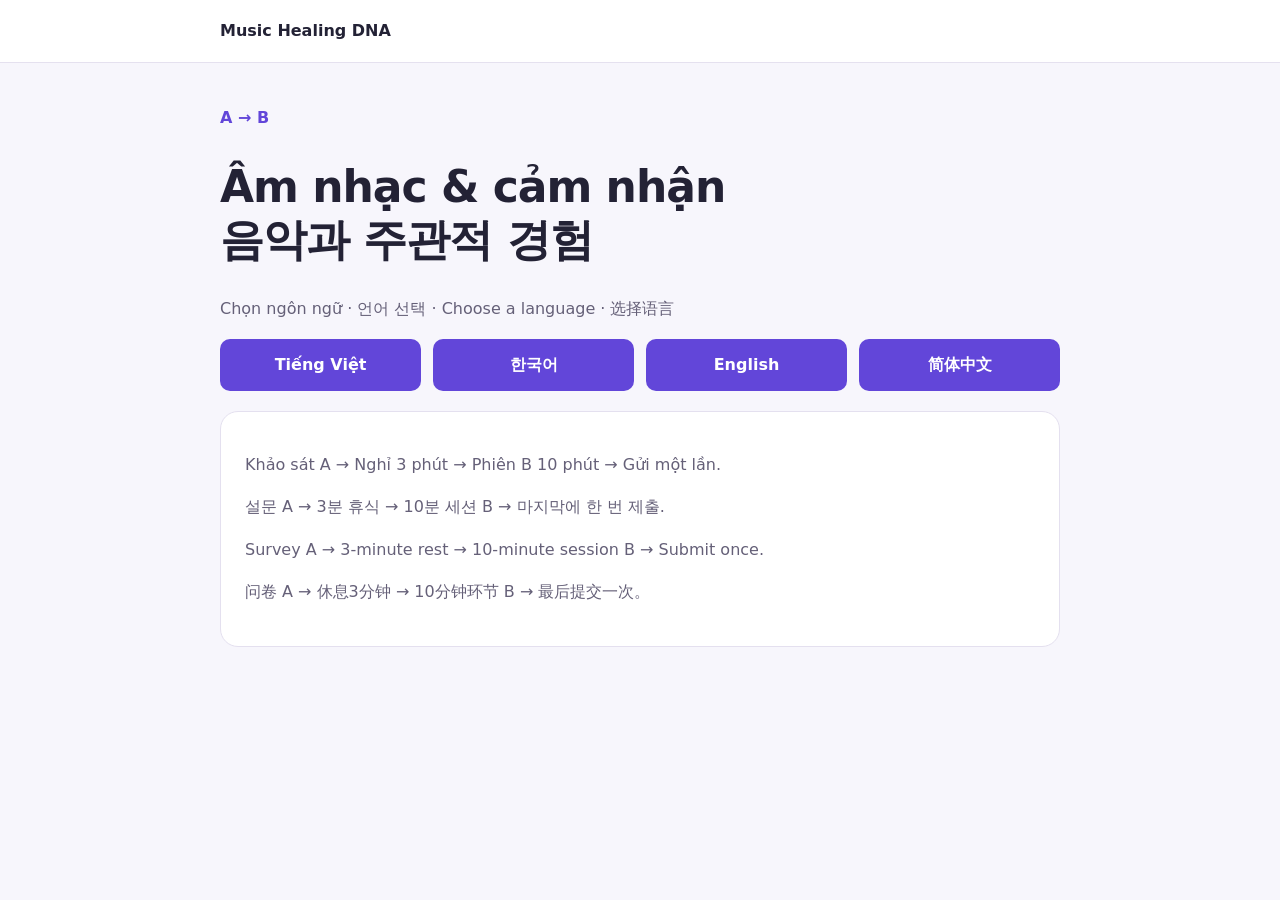
==== index.html @ 850145a5 "Combine survey A and listening B with four languages and manual result export" ====
<!doctype html><html lang="vi"><head><meta charset="utf-8"><meta name="viewport" content="width=device-width,initial-scale=1"><meta name="referrer" content="no-referrer"><title>Music Healing DNA · Language</title><link rel="stylesheet" href="assets/style.css"></head><body><header>Music Healing DNA</header><main><p class="progress-label">A → B</p><h1>Âm nhạc & cảm nhận<br>음악과 주관적 경험</h1><p>Chọn ngôn ngữ · 언어 선택 · Choose a language · 选择语言</p><div class="languages"><a class="button" lang="vi" href="a/index.html?lang=vi">Tiếng Việt</a><a class="button" lang="ko" href="a/index.html?lang=ko">한국어</a><a class="button" lang="en" href="a/index.html?lang=en">English</a><a class="button" lang="zh-Hans" href="a/index.html?lang=zh">简体中文</a></div><div class="card"><p>Khảo sát A → Nghỉ 3 phút → Phiên B 10 phút → Gửi một lần.</p><p>설문 A → 3분 휴식 → 10분 세션 B → 마지막에 한 번 제출.</p><p>Survey A → 3-minute rest → 10-minute session B → Submit once.</p><p>问卷 A → 休息3分钟 → 10分钟环节 B → 最后提交一次。</p></div></main><script>const p=new URLSearchParams(location.search);for(const a of document.querySelectorAll('.languages a')){const u=new URL(a.href);for(const k of ['condition','test'])if(p.has(k))u.searchParams.set(k,p.get(k));u.hash=location.hash;a.href=u.href}</script></body></html>
---- assets/style.css ----
:root{font-family:system-ui,-apple-system,"Segoe UI",sans-serif;color:#232235;background:#f7f6fc;line-height:1.65;--p:#6246d9}*{box-sizing:border-box}body{margin:0}header{background:white;border-bottom:1px solid #e5e1ef;padding:18px max(20px,calc((100vw - 840px)/2));font-weight:750}header a{color:inherit;text-decoration:none}main{max-width:880px;margin:42px auto;padding:0 20px 70px}h1{font-size:clamp(30px,6vw,44px);line-height:1.2;letter-spacing:-1px}h2{font-size:25px;line-height:1.4}p{color:#656078}.card,fieldset{background:#fff;border:1px solid #e4e0ef;border-radius:18px;padding:24px;margin:20px 0}fieldset{min-width:0}legend{font-weight:650;padding:0 8px;max-width:100%;overflow-wrap:anywhere}small,.hint{display:block;font-size:14px;color:#6f677f}.code{font-size:12px;color:var(--p);margin-right:10px}input,select,textarea,button{font:inherit}input[type=text],input[type=number],input[type=url],select,textarea{padding:12px;border:1px solid #aaa1bd;border-radius:10px;background:white;color:inherit;max-width:100%;width:100%}textarea{height:230px;font-family:monospace;font-size:13px}button,.button{border:0;border-radius:10px;padding:13px 20px;background:var(--p);color:white;font-weight:650;cursor:pointer;display:inline-block;text-decoration:none}button:disabled{opacity:.5;cursor:not-allowed}.secondary{background:#eee9ff;color:#49338f}.actions,.languages{display:flex;gap:12px;flex-wrap:wrap}.languages a{flex:1;min-width:140px;text-align:center}.choices{display:grid;grid-template-columns:repeat(auto-fit,minmax(155px,1fr));gap:10px}.choice{display:flex;align-items:center;gap:8px;padding:12px;border:1px solid #e3deed;border-radius:10px;cursor:pointer}.choice:has(input:checked){border-color:var(--p);background:#f1edff}.scale{grid-template-columns:repeat(6,1fr)}.scale .choice{justify-content:center;padding:10px 4px;gap:4px}.scale input{margin:0}.check{display:flex;gap:12px;align-items:start}.check input{margin-top:7px}.error{color:#a32135;white-space:pre-line}.notice{background:#fff1d9;color:#6e4d19;padding:16px;border-radius:12px}.timer{font-size:64px;text-align:center;font-variant-numeric:tabular-nums;color:var(--p);font-weight:700}progress{width:100%;height:12px;accent-color:var(--p)}[hidden]{display:none!important}:focus-visible{outline:3px solid #dc920a;outline-offset:4px}audio{width:100%}.progress-label{color:var(--p);font-weight:700}footer{font-size:13px;color:#777;padding:24px;text-align:center}@media(max-width:480px){main{margin-top:24px}fieldset,.card{padding:18px 14px}.scale{grid-template-columns:repeat(4,1fr)}button,.button{min-height:48px}.choices:not(.scale){grid-template-columns:1fr}}
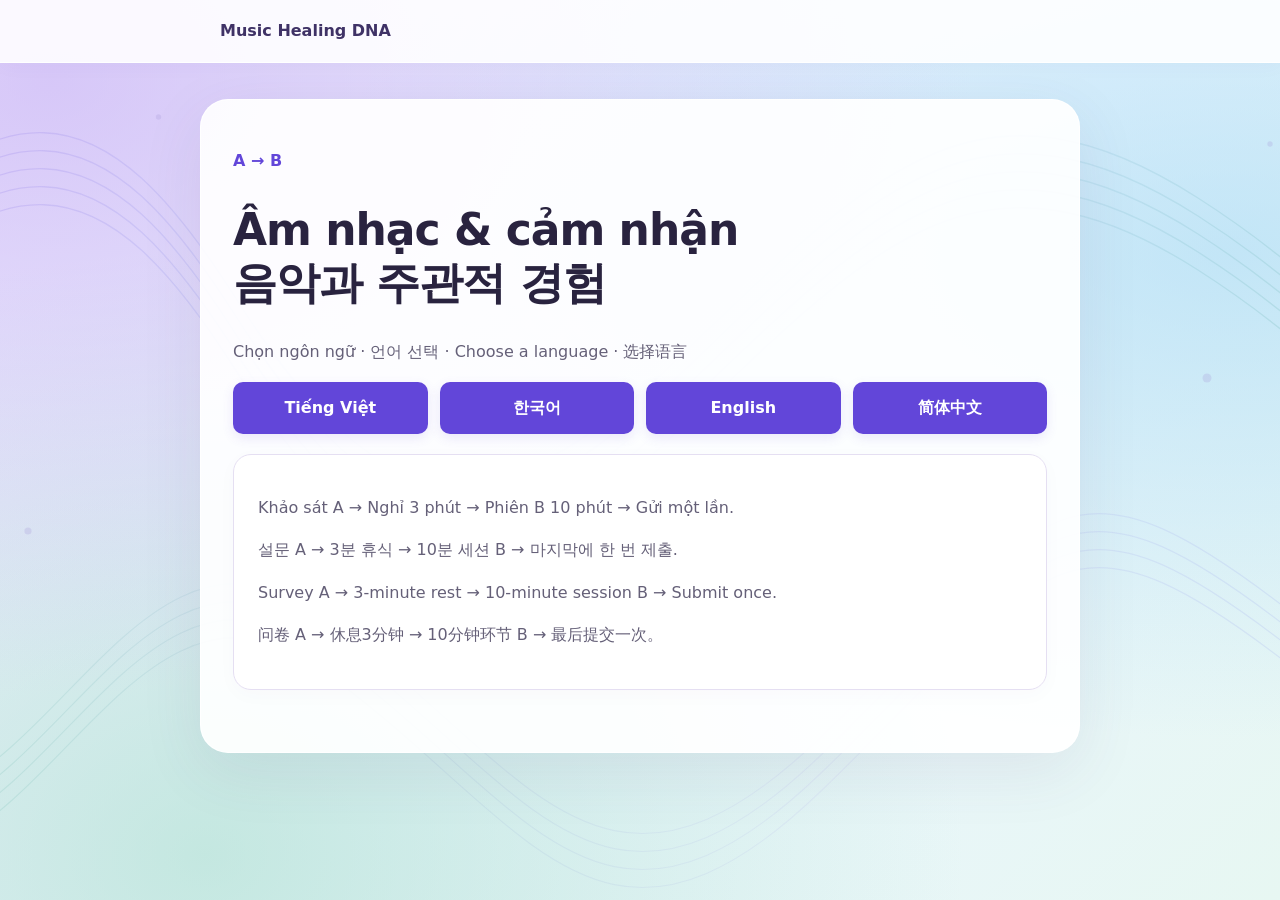
==== commit f7a82e63: "Refresh stylesheet references so visitors receive the new aurora design" ====
--- a/index.html
+++ b/index.html
@@ -1 +1 @@
-<!doctype html><html lang="vi"><head><meta charset="utf-8"><meta name="viewport" content="width=device-width,initial-scale=1"><meta name="referrer" content="no-referrer"><title>Music Healing DNA · Language</title><link rel="stylesheet" href="assets/style.css"></head><body><header>Music Healing DNA</header><main><p class="progress-label">A → B</p><h1>Âm nhạc & cảm nhận<br>음악과 주관적 경험</h1><p>Chọn ngôn ngữ · 언어 선택 · Choose a language · 选择语言</p><div class="languages"><a class="button" lang="vi" href="a/index.html?lang=vi">Tiếng Việt</a><a class="button" lang="ko" href="a/index.html?lang=ko">한국어</a><a class="button" lang="en" href="a/index.html?lang=en">English</a><a class="button" lang="zh-Hans" href="a/index.html?lang=zh">简体中文</a></div><div class="card"><p>Khảo sát A → Nghỉ 3 phút → Phiên B 10 phút → Gửi một lần.</p><p>설문 A → 3분 휴식 → 10분 세션 B → 마지막에 한 번 제출.</p><p>Survey A → 3-minute rest → 10-minute session B → Submit once.</p><p>问卷 A → 休息3分钟 → 10分钟环节 B → 最后提交一次。</p></div></main><script>const p=new URLSearchParams(location.search);for(const a of document.querySelectorAll('.languages a')){const u=new URL(a.href);for(const k of ['condition','test'])if(p.has(k))u.searchParams.set(k,p.get(k));u.hash=location.hash;a.href=u.href}</script></body></html>+<!doctype html><html lang="vi"><head><meta charset="utf-8"><meta name="viewport" content="width=device-width,initial-scale=1"><meta name="referrer" content="no-referrer"><title>Music Healing DNA · Language</title><link rel="stylesheet" href="assets/style.css?v=aurora-1"></head><body><header>Music Healing DNA</header><main><p class="progress-label">A → B</p><h1>Âm nhạc & cảm nhận<br>음악과 주관적 경험</h1><p>Chọn ngôn ngữ · 언어 선택 · Choose a language · 选择语言</p><div class="languages"><a class="button" lang="vi" href="a/index.html?lang=vi">Tiếng Việt</a><a class="button" lang="ko" href="a/index.html?lang=ko">한국어</a><a class="button" lang="en" href="a/index.html?lang=en">English</a><a class="button" lang="zh-Hans" href="a/index.html?lang=zh">简体中文</a></div><div class="card"><p>Khảo sát A → Nghỉ 3 phút → Phiên B 10 phút → Gửi một lần.</p><p>설문 A → 3분 휴식 → 10분 세션 B → 마지막에 한 번 제출.</p><p>Survey A → 3-minute rest → 10-minute session B → Submit once.</p><p>问卷 A → 休息3分钟 → 10分钟环节 B → 最后提交一次。</p></div></main><script>const p=new URLSearchParams(location.search);for(const a of document.querySelectorAll('.languages a')){const u=new URL(a.href);for(const k of ['condition','test'])if(p.has(k))u.searchParams.set(k,p.get(k));u.hash=location.hash;a.href=u.href}</script></body></html>
--- a/assets/style.css
+++ b/assets/style.css
@@ -1 +1,35 @@
-:root{font-family:system-ui,-apple-system,"Segoe UI",sans-serif;color:#232235;background:#f7f6fc;line-height:1.65;--p:#6246d9}*{box-sizing:border-box}body{margin:0}header{background:white;border-bottom:1px solid #e5e1ef;padding:18px max(20px,calc((100vw - 840px)/2));font-weight:750}header a{color:inherit;text-decoration:none}main{max-width:880px;margin:42px auto;padding:0 20px 70px}h1{font-size:clamp(30px,6vw,44px);line-height:1.2;letter-spacing:-1px}h2{font-size:25px;line-height:1.4}p{color:#656078}.card,fieldset{background:#fff;border:1px solid #e4e0ef;border-radius:18px;padding:24px;margin:20px 0}fieldset{min-width:0}legend{font-weight:650;padding:0 8px;max-width:100%;overflow-wrap:anywhere}small,.hint{display:block;font-size:14px;color:#6f677f}.code{font-size:12px;color:var(--p);margin-right:10px}input,select,textarea,button{font:inherit}input[type=text],input[type=number],input[type=url],select,textarea{padding:12px;border:1px solid #aaa1bd;border-radius:10px;background:white;color:inherit;max-width:100%;width:100%}textarea{height:230px;font-family:monospace;font-size:13px}button,.button{border:0;border-radius:10px;padding:13px 20px;background:var(--p);color:white;font-weight:650;cursor:pointer;display:inline-block;text-decoration:none}button:disabled{opacity:.5;cursor:not-allowed}.secondary{background:#eee9ff;color:#49338f}.actions,.languages{display:flex;gap:12px;flex-wrap:wrap}.languages a{flex:1;min-width:140px;text-align:center}.choices{display:grid;grid-template-columns:repeat(auto-fit,minmax(155px,1fr));gap:10px}.choice{display:flex;align-items:center;gap:8px;padding:12px;border:1px solid #e3deed;border-radius:10px;cursor:pointer}.choice:has(input:checked){border-color:var(--p);background:#f1edff}.scale{grid-template-columns:repeat(6,1fr)}.scale .choice{justify-content:center;padding:10px 4px;gap:4px}.scale input{margin:0}.check{display:flex;gap:12px;align-items:start}.check input{margin-top:7px}.error{color:#a32135;white-space:pre-line}.notice{background:#fff1d9;color:#6e4d19;padding:16px;border-radius:12px}.timer{font-size:64px;text-align:center;font-variant-numeric:tabular-nums;color:var(--p);font-weight:700}progress{width:100%;height:12px;accent-color:var(--p)}[hidden]{display:none!important}:focus-visible{outline:3px solid #dc920a;outline-offset:4px}audio{width:100%}.progress-label{color:var(--p);font-weight:700}footer{font-size:13px;color:#777;padding:24px;text-align:center}@media(max-width:480px){main{margin-top:24px}fieldset,.card{padding:18px 14px}.scale{grid-template-columns:repeat(4,1fr)}button,.button{min-height:48px}.choices:not(.scale){grid-template-columns:1fr}}
+:root{font-family:system-ui,-apple-system,"Segoe UI",sans-serif;color:#232235;background:#f7f6fc;line-height:1.65;--p:#6246d9}*{box-sizing:border-box}body{margin:0}header{background:white;border-bottom:1px solid #e5e1ef;padding:18px max(20px,calc((100vw - 840px)/2));font-weight:750}header a{color:inherit;text-decoration:none}main{max-width:880px;margin:42px auto;padding:0 20px 70px}h1{font-size:clamp(30px,6vw,44px);line-height:1.2;letter-spacing:-1px}h2{font-size:25px;line-height:1.4}p{color:#656078}.card,fieldset{background:#fff;border:1px solid #e4e0ef;border-radius:18px;padding:24px;margin:20px 0}fieldset{min-width:0}legend{font-weight:650;padding:0 8px;max-width:100%;overflow-wrap:anywhere}small,.hint{display:block;font-size:14px;color:#6f677f}.code{font-size:12px;color:var(--p);margin-right:10px}input,select,textarea,button{font:inherit}input[type=text],input[type=number],input[type=url],select,textarea{padding:12px;border:1px solid #aaa1bd;border-radius:10px;background:white;color:inherit;max-width:100%;width:100%}textarea{min-height:160px;height:180px;resize:vertical;font:inherit}button,.button{border:0;border-radius:10px;padding:13px 20px;background:var(--p);color:white;font-weight:650;cursor:pointer;display:inline-block;text-decoration:none}button:disabled{opacity:.5;cursor:not-allowed}.secondary{background:#eee9ff;color:#49338f}.actions,.languages{display:flex;gap:12px;flex-wrap:wrap}.languages a{flex:1;min-width:140px;text-align:center}.choices{display:grid;grid-template-columns:repeat(auto-fit,minmax(155px,1fr));gap:10px}.choice{display:flex;align-items:center;gap:8px;padding:12px;border:1px solid #e3deed;border-radius:10px;cursor:pointer}.choice:has(input:checked){border-color:var(--p);background:#f1edff}.scale{grid-template-columns:repeat(6,1fr)}.scale .choice{justify-content:center;padding:10px 4px;gap:4px}.scale input{margin:0}.check{display:flex;gap:12px;align-items:start}.check input{margin-top:7px}.error{color:#a32135;white-space:pre-line}.notice{background:#fff1d9;color:#6e4d19;padding:16px;border-radius:12px}.timer{font-size:64px;text-align:center;font-variant-numeric:tabular-nums;color:var(--p);font-weight:700}progress{width:100%;height:12px;accent-color:var(--p)}[hidden]{display:none!important}:focus-visible{outline:3px solid #dc920a;outline-offset:4px}audio{width:100%}.progress-label{color:var(--p);font-weight:700}footer{font-size:13px;color:#777;padding:24px;text-align:center}@media(max-width:480px){main{margin-top:24px}fieldset,.card{padding:18px 14px}.scale{grid-template-columns:repeat(4,1fr)}button,.button{min-height:48px}.choices:not(.scale){grid-template-columns:1fr}}
+
+/* Aurora Music Waves: one calm, static background across survey conditions. */
+:root{background:#f3eeff}
+body{min-height:100vh;position:relative;isolation:isolate;background:#f3eeff}
+body::before{
+  content:"";position:fixed;inset:0;z-index:-1;pointer-events:none;
+  background-image:url("aurora-waves.svg"),
+    radial-gradient(ellipse at 4% 9%,rgba(199,177,244,.64),transparent 53%),
+    radial-gradient(ellipse at 96% 28%,rgba(172,220,244,.63),transparent 53%),
+    radial-gradient(ellipse at 16% 95%,rgba(168,222,202,.58),transparent 50%),
+    linear-gradient(135deg,#f3eeff 0%,#eaf5ff 54%,#e7f7f2 100%);
+  background-size:cover;background-position:center;background-repeat:no-repeat;
+}
+header{background:rgba(255,255,255,.88);border-bottom:1px solid rgba(255,255,255,.92);color:#3f3266;box-shadow:0 2px 20px rgba(85,64,139,.035)}
+main{
+  width:calc(100% - 40px);max-width:880px;margin:36px auto 64px;padding:32px 32px 42px;
+  background:rgba(255,255,255,.92);border:1px solid rgba(255,255,255,.97);border-radius:28px;
+  box-shadow:0 18px 64px rgba(74,62,116,.09);
+}
+h1,h2{color:#29233f}
+.card,fieldset{background:#fff;border-color:#e5dff2;box-shadow:0 5px 20px rgba(75,58,119,.025)}
+legend{background:#fff;border-radius:8px}
+button,.button{box-shadow:0 4px 12px rgba(98,70,217,.12)}
+button:enabled:hover,.button:hover{background:#563bc6}
+button.secondary:enabled:hover,.button.secondary:hover{background:#e4dcfb}
+.choice:hover{background:#faf8ff;border-color:#c7b8e6}
+.notice{border:1px solid #f4e5c8}
+@media(max-width:600px){
+  main{width:calc(100% - 24px);margin:20px auto 36px;padding:24px 18px 32px;border-radius:22px}
+  body::before{background-size:auto 100%,cover,cover,cover,cover}
+  header{padding:16px 20px}
+}
+@media(prefers-contrast:more){main,.card,fieldset,header{background:#fff}body::before{opacity:.3}.card,fieldset{border-color:#817293}}
+@media print{body{background:#fff}body::before{display:none}main{width:100%;margin:0;border:0;box-shadow:none;background:#fff}}
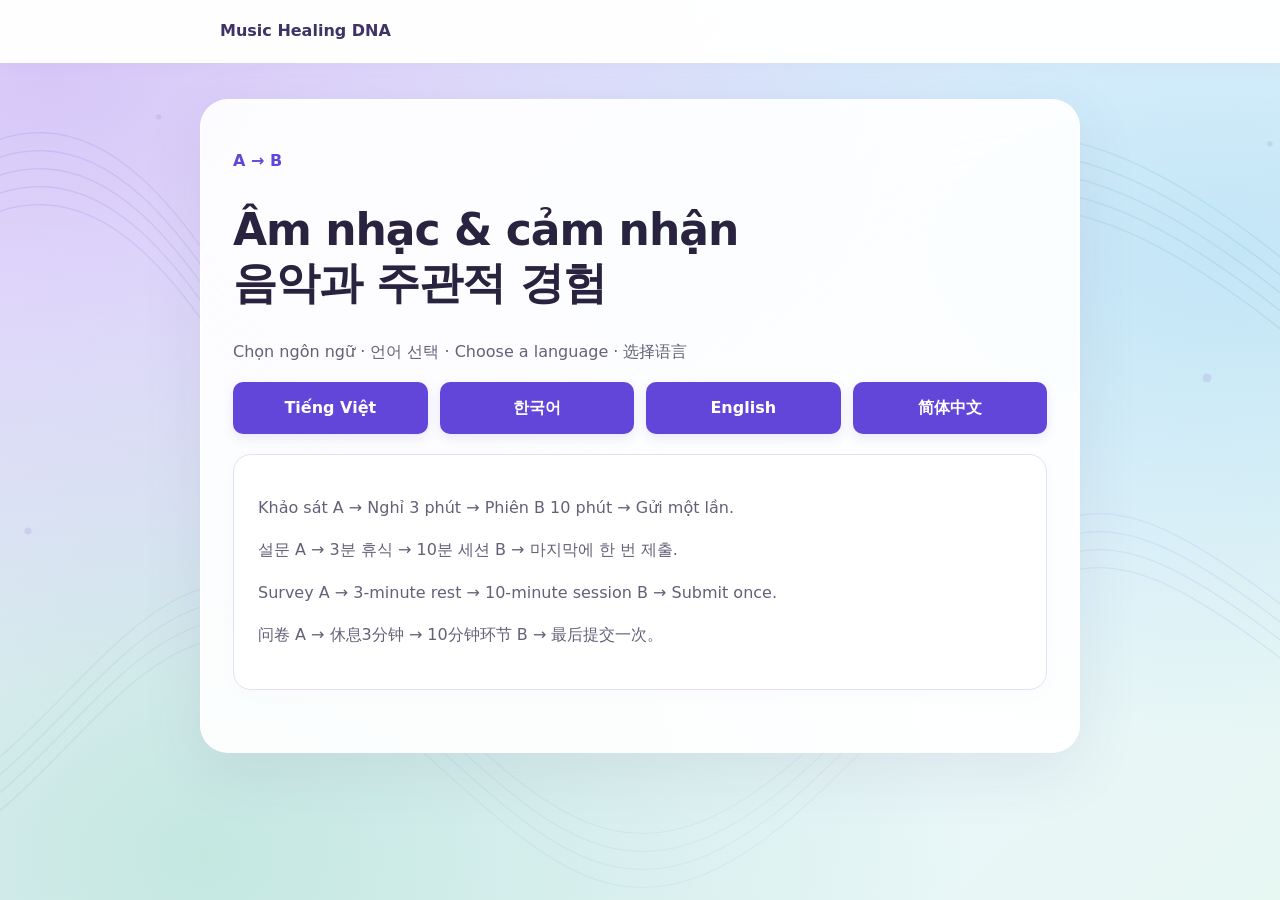
==== commit 43d9875b: "Restore persistent four-language controls with in-place translation preserving survey state" ====
--- a/index.html
+++ b/index.html
@@ -1 +1 @@
-<!doctype html><html lang="vi"><head><meta charset="utf-8"><meta name="viewport" content="width=device-width,initial-scale=1"><meta name="referrer" content="no-referrer"><title>Music Healing DNA · Language</title><link rel="stylesheet" href="assets/style.css?v=aurora-1"></head><body><header>Music Healing DNA</header><main><p class="progress-label">A → B</p><h1>Âm nhạc & cảm nhận<br>음악과 주관적 경험</h1><p>Chọn ngôn ngữ · 언어 선택 · Choose a language · 选择语言</p><div class="languages"><a class="button" lang="vi" href="a/index.html?lang=vi">Tiếng Việt</a><a class="button" lang="ko" href="a/index.html?lang=ko">한국어</a><a class="button" lang="en" href="a/index.html?lang=en">English</a><a class="button" lang="zh-Hans" href="a/index.html?lang=zh">简体中文</a></div><div class="card"><p>Khảo sát A → Nghỉ 3 phút → Phiên B 10 phút → Gửi một lần.</p><p>설문 A → 3분 휴식 → 10분 세션 B → 마지막에 한 번 제출.</p><p>Survey A → 3-minute rest → 10-minute session B → Submit once.</p><p>问卷 A → 休息3分钟 → 10分钟环节 B → 最后提交一次。</p></div></main><script>const p=new URLSearchParams(location.search);for(const a of document.querySelectorAll('.languages a')){const u=new URL(a.href);for(const k of ['condition','test'])if(p.has(k))u.searchParams.set(k,p.get(k));u.hash=location.hash;a.href=u.href}</script></body></html>+<!doctype html><html lang="vi"><head><meta charset="utf-8"><meta name="viewport" content="width=device-width,initial-scale=1"><meta name="referrer" content="no-referrer"><title>Music Healing DNA · Language</title><link rel="stylesheet" href="assets/style.css?v=language-1"></head><body><header>Music Healing DNA</header><main><p class="progress-label">A → B</p><h1>Âm nhạc & cảm nhận<br>음악과 주관적 경험</h1><p>Chọn ngôn ngữ · 언어 선택 · Choose a language · 选择语言</p><div class="languages"><a class="button" lang="vi" href="a/index.html?lang=vi">Tiếng Việt</a><a class="button" lang="ko" href="a/index.html?lang=ko">한국어</a><a class="button" lang="en" href="a/index.html?lang=en">English</a><a class="button" lang="zh-Hans" href="a/index.html?lang=zh">简体中文</a></div><div class="card"><p>Khảo sát A → Nghỉ 3 phút → Phiên B 10 phút → Gửi một lần.</p><p>설문 A → 3분 휴식 → 10분 세션 B → 마지막에 한 번 제출.</p><p>Survey A → 3-minute rest → 10-minute session B → Submit once.</p><p>问卷 A → 休息3分钟 → 10分钟环节 B → 最后提交一次。</p></div></main><script>const p=new URLSearchParams(location.search);for(const a of document.querySelectorAll('.languages a')){const u=new URL(a.href);for(const k of ['condition','test'])if(p.has(k))u.searchParams.set(k,p.get(k));u.hash=location.hash;a.href=u.href}</script></body></html>
--- a/assets/style.css
+++ b/assets/style.css
@@ -33,3 +33,95 @@
 }
 @media(prefers-contrast:more){main,.card,fieldset,header{background:#fff}body::before{opacity:.3}.card,fieldset{border-color:#817293}}
 @media print{body{background:#fff}body::before{display:none}main{width:100%;margin:0;border:0;box-shadow:none;background:#fff}}
+
+/* Discrete 0–10 ratings: deliberately unanswered until the participant acts. */
+.sr-only{position:absolute;width:1px;height:1px;padding:0;margin:-1px;overflow:hidden;clip:rect(0,0,0,0);white-space:nowrap;border:0}
+.score-control{padding:8px 0 4px}
+.score-display{display:flex;align-items:baseline;justify-content:center;gap:12px;padding:12px 20px;background:#fff5ed;border:1px solid #f5d9c3;border-radius:16px;margin-bottom:14px}
+.score-display strong{font-size:64px;line-height:1.2;font-weight:750;color:#aa4b12;font-variant-numeric:tabular-nums}
+.score-display>span{font-size:24px;font-weight:650;color:#74657d}
+input.score-slider{display:block;width:100%;height:48px;margin:0;padding:0;appearance:none;-webkit-appearance:none;background:transparent;cursor:pointer;touch-action:pan-y;--track:linear-gradient(to right,#ed914e 0%,#ed914e var(--fill),#e4deef var(--fill),#e4deef 100%)}
+.score-slider::-webkit-slider-runnable-track{height:10px;background:var(--track);border:1px solid #bfb3cf;border-radius:99px}
+.score-slider::-moz-range-track{height:10px;background:var(--track);border:1px solid #bfb3cf;border-radius:99px}
+.score-slider::-webkit-slider-thumb{appearance:none;-webkit-appearance:none;width:26px;height:34px;margin-top:-13px;background:#fff;border:3px solid #b65c26;border-radius:10px;box-shadow:0 0 0 5px rgba(237,145,78,.16)}
+.score-slider::-moz-range-thumb{width:22px;height:30px;background:#fff;border:3px solid #b65c26;border-radius:10px;box-shadow:0 0 0 5px rgba(237,145,78,.16)}
+.score-slider:focus-visible{outline:3px solid #719de3;outline-offset:4px;border-radius:10px}
+.score-ticks{display:flex;justify-content:space-between;padding:0 10px;color:#71677e;font-size:12px;font-variant-numeric:tabular-nums}
+.score-ticks span{text-align:center;min-width:12px}
+.score-ends{display:flex;justify-content:space-between;gap:16px;margin:10px 0 18px;font-size:14px;font-weight:600;color:#51475f}
+.score-ends span:last-child{text-align:right}
+.score-entry{display:flex;align-items:center;justify-content:flex-end;gap:12px;margin:0 0 12px}
+.score-entry label{font-size:14px;color:#655a73}
+.score-entry input[type=number]{width:88px;min-height:44px;text-align:center;font-size:18px}
+@media(max-width:480px){.score-display strong{font-size:48px}.score-display>span{font-size:20px}.score-ends{font-size:12px}.score-ticks{font-size:10px}.score-entry{justify-content:space-between}}
+@media(forced-colors:active){input.score-slider{appearance:auto;-webkit-appearance:auto}.score-slider::-webkit-slider-thumb{appearance:auto;-webkit-appearance:auto}.score-display{border:1px solid CanvasText}}
+
+/* Side A: the needle advances through ten survey tracks. */
+.motion-control{display:inline-flex;align-items:center;gap:9px;font-size:13px;color:#655a73;margin:4px 0 18px;padding:8px 12px;background:#f7f4fc;border:1px solid #e6deef;border-radius:99px}
+.motion-control input{width:16px;height:16px;accent-color:var(--p);margin:0}
+.vinyl-stage{display:grid;grid-template-columns:1fr;align-items:center;text-align:center;gap:0;margin:0 0 20px}
+.vinyl-deck{margin:auto;width:260px;height:225px;position:relative;--arm-angle:7deg}
+.vinyl-disc{position:absolute;left:8px;top:14px;width:202px;height:202px;border-radius:50%;background:repeating-radial-gradient(circle at center,#3e3649 0px,#3e3649 1px,#17151c 2px,#17151c 5px);border:5px solid #2e2937;box-shadow:0 12px 28px rgba(50,34,69,.18),0 0 0 1px #776487;animation:vinyl-turn 36s linear infinite}
+.vinyl-disc::before{content:"";position:absolute;inset:0;border-radius:50%;background:conic-gradient(transparent 0deg,rgba(255,255,255,.13) 45deg,transparent 75deg,transparent 180deg,rgba(255,255,255,.12) 220deg,transparent 250deg)}
+.vinyl-label{position:absolute;left:50%;top:50%;transform:translate(-50%,-50%);width:72px;height:72px;background:#ef9a60;border-radius:50%;display:flex;align-items:center;justify-content:center;text-align:center;font-size:9px;letter-spacing:2px;line-height:2.7;font-weight:800;color:#4c3028}
+.vinyl-disc::after{content:"";position:absolute;left:50%;top:50%;width:9px;height:9px;background:#17151c;border-radius:50%;transform:translate(-50%,-50%)}
+.tonearm{position:absolute;top:54px;left:135px;width:142px;height:7px;background:#b4a5cb;border-radius:99px;transform-origin:calc(100% - 7px) center;transform:rotate(var(--arm-angle));transition:transform .75s ease;box-shadow:0 2px 4px rgba(58,43,77,.14)}
+.tonearm::after{content:"";position:absolute;right:-2px;top:-7px;width:19px;height:19px;background:#f9f7fe;border:4px solid #9480b0;border-radius:50%}
+.tonearm span{position:absolute;left:-9px;top:-6px;width:32px;height:18px;background:#f8f2e8;border:1px solid #dfd2be;border-radius:5px}
+.tonearm span::before{content:"";position:absolute;left:3px;top:5px;width:7px;height:7px;background:#76cbbd;border-radius:50%}
+.vinyl-caption small{color:#776685;font-size:12px;letter-spacing:2px;text-transform:uppercase}
+.vinyl-caption h2{font-size:34px;letter-spacing:3px;margin:4px 0;color:#735095;font-variant-numeric:tabular-nums}
+.vinyl-caption p{font-size:13px;margin:0 auto;max-width:500px}
+.survey-question{animation:track-enter .22s ease-out}
+.survey-question>fieldset:first-child{margin-top:0}
+.survey-nav{position:relative;bottom:auto;z-index:2;padding:12px;background:rgba(255,255,255,.96);border:1px solid #e7dfef;border-radius:16px;box-shadow:0 6px 24px rgba(66,42,93,.07)}
+.survey-nav button{flex:1;min-height:46px}
+@keyframes vinyl-turn{to{transform:rotate(360deg)}}
+@keyframes track-enter{from{opacity:.3;transform:translateY(5px)}to{opacity:1;transform:translateY(0)}}
+
+/* Side B: matched slow ink motion, with condition-specific palettes. */
+.ink-field{position:fixed;inset:0;z-index:-1;overflow:hidden;pointer-events:none;background:#f2f1f7;--ink-a:#baa2e9;--ink-b:#9cd4d5;--ink-c:#ecc1d7}
+.ink-field[data-condition=relax]{--ink-a:#9bd9c4;--ink-b:#aecfe8;--ink-c:#cebfed}
+.ink-field[data-condition=energy]{--ink-a:#edb184;--ink-b:#edc6ae;--ink-c:#cdb2e7}
+.ink-field[data-condition=silence]{--ink-a:#c5ccd5;--ink-b:#e2e5eb;--ink-c:#ced3db}
+.ink-blob{position:absolute;left:-15%;top:-20%;width:75vmax;height:75vmax;max-width:1100px;max-height:1100px;border-radius:42% 58% 65% 35% / 45% 40% 60% 55%;background:radial-gradient(ellipse,var(--ink-a) 5%,transparent 68%);filter:blur(32px);opacity:.82;animation:ink-drift 38s ease-in-out infinite alternate;will-change:transform}
+.ink-blob:nth-child(2){left:40%;top:15%;background:radial-gradient(ellipse,var(--ink-b) 5%,transparent 68%);animation-duration:44s;animation-delay:-17s}
+.ink-blob:nth-child(3){left:10%;top:45%;background:radial-gradient(ellipse,var(--ink-c) 5%,transparent 68%);animation-duration:48s;animation-delay:-29s}
+body.ink-running main{background:rgba(255,255,255,.79);transition:background 1s}
+body.ink-running #listen{text-align:center}
+body.ink-running #run>.actions{justify-content:center}
+.ink-title{text-transform:uppercase;letter-spacing:3px;font-size:12px;color:#776783;margin:24px 0 4px}
+body.ink-running .timer{font-size:clamp(64px,10vw,96px);margin:14px 0}
+@keyframes ink-drift{from{transform:translate(-4%,-3%) rotate(-10deg) scale(.95)}to{transform:translate(17%,10%) rotate(12deg) scale(1.12)}}
+#app[data-motion-off=true] .vinyl-disc,#app[data-motion-off=true] .ink-blob{animation-play-state:paused}
+#app[data-motion-off=true] .survey-question{animation:none}
+#app[data-motion-off=true] .tonearm{transition:none}
+
+/* Completion is a private, on-screen sleeve, shown only after acknowledged storage. */
+.album-cover{max-width:430px;margin:30px auto;padding:28px;border:1px solid #e3cbbf;border-radius:22px;position:relative;overflow:hidden;background:linear-gradient(135deg,#fce0bf,#efdfed 55%,#d3e9dd);box-shadow:0 18px 45px rgba(81,52,72,.14);text-align:left}
+.album-cover>small{font-size:10px;letter-spacing:3px;color:#68536b;font-weight:700}
+.album-cover h3{font-size:27px;line-height:1.3;color:#4d3552;margin:12px 0}
+.album-name{font-size:21px;font-weight:700;color:#4b3654;overflow-wrap:anywhere}
+.album-art{width:155px;height:155px;margin:2px auto 22px;border-radius:50%;background:repeating-radial-gradient(circle,#514252 0px,#514252 1px,#29212c 2px,#29212c 5px);position:relative;box-shadow:8px 10px 20px rgba(61,42,64,.18)}
+.album-art span{position:absolute;inset:35%;border-radius:50%;background:radial-gradient(circle,#332439 0%,#332439 10%,#efaa74 12%,#efaa74 100%)}
+.album-cover dl{margin:18px 0 0;display:flex;justify-content:space-between;gap:12px}
+.album-cover dt{font-size:11px;color:#765f7b}
+.album-cover dd{margin:4px 0;font-size:17px;font-weight:700;color:#4f3858;font-variant-numeric:tabular-nums}
+.album-saved{font-size:12px;border-top:1px solid rgba(100,68,111,.2);padding-top:12px;color:#705776}
+#album-demo{position:absolute;right:15px;top:14px;padding:3px 7px;border:1px solid #a68a9e;border-radius:5px}
+@media(max-width:600px){.vinyl-stage{grid-template-columns:1fr;gap:0;text-align:center}.vinyl-deck{margin:-10px auto -32px;transform:scale(.72);transform-origin:center center}.vinyl-caption h2{font-size:25px}.vinyl-caption p{margin:auto;font-size:12px}.motion-control{font-size:12px}.album-cover{padding:22px}.album-cover dl{flex-wrap:wrap}.survey-nav{bottom:auto;padding:9px}.ink-blob{filter:blur(20px)}}
+@media(prefers-reduced-motion:reduce){.vinyl-disc,.ink-blob,.survey-question{animation:none!important}.tonearm,body.ink-running main{transition:none!important}}
+@media print{.vinyl-stage,.motion-control,.ink-field,.survey-nav{display:none!important}.album-cover{box-shadow:none;break-inside:avoid}}
+
+#q-participant_name .code{display:none}
+
+#app>h1{font-size:clamp(25px,4vw,34px);margin:12px 0 16px}#intro-copy{font-size:14px}
+
+/* Four-language controls remain available throughout A, B and the receipt. */
+header{display:flex;align-items:center;justify-content:space-between;gap:16px;flex-wrap:wrap;position:sticky;top:0;z-index:10;background:rgba(255,255,255,.97)}
+.language-switch{display:flex;gap:3px;align-items:center;padding:4px;background:#f5f1fb;border:1px solid #e4dced;border-radius:99px}
+.language-switch button{min-height:38px;padding:7px 12px;border-radius:99px;font-size:12px;font-weight:650;background:transparent;color:#675379;box-shadow:none;white-space:nowrap}
+.language-switch button[aria-pressed=true]{background:#6246d9;color:#fff;box-shadow:0 2px 7px rgba(98,70,217,.15)}
+.language-switch button:enabled:hover{background:#e9e0f7;color:#49335f}
+.language-switch button[aria-pressed=true]:enabled:hover{background:#563bc6;color:#fff}
+@media(max-width:600px){header{gap:10px;padding:12px 16px}.language-switch{max-width:100%;flex-wrap:wrap;border-radius:18px}.language-switch button{padding:7px 10px;min-height:38px}header>a{font-size:14px}}
